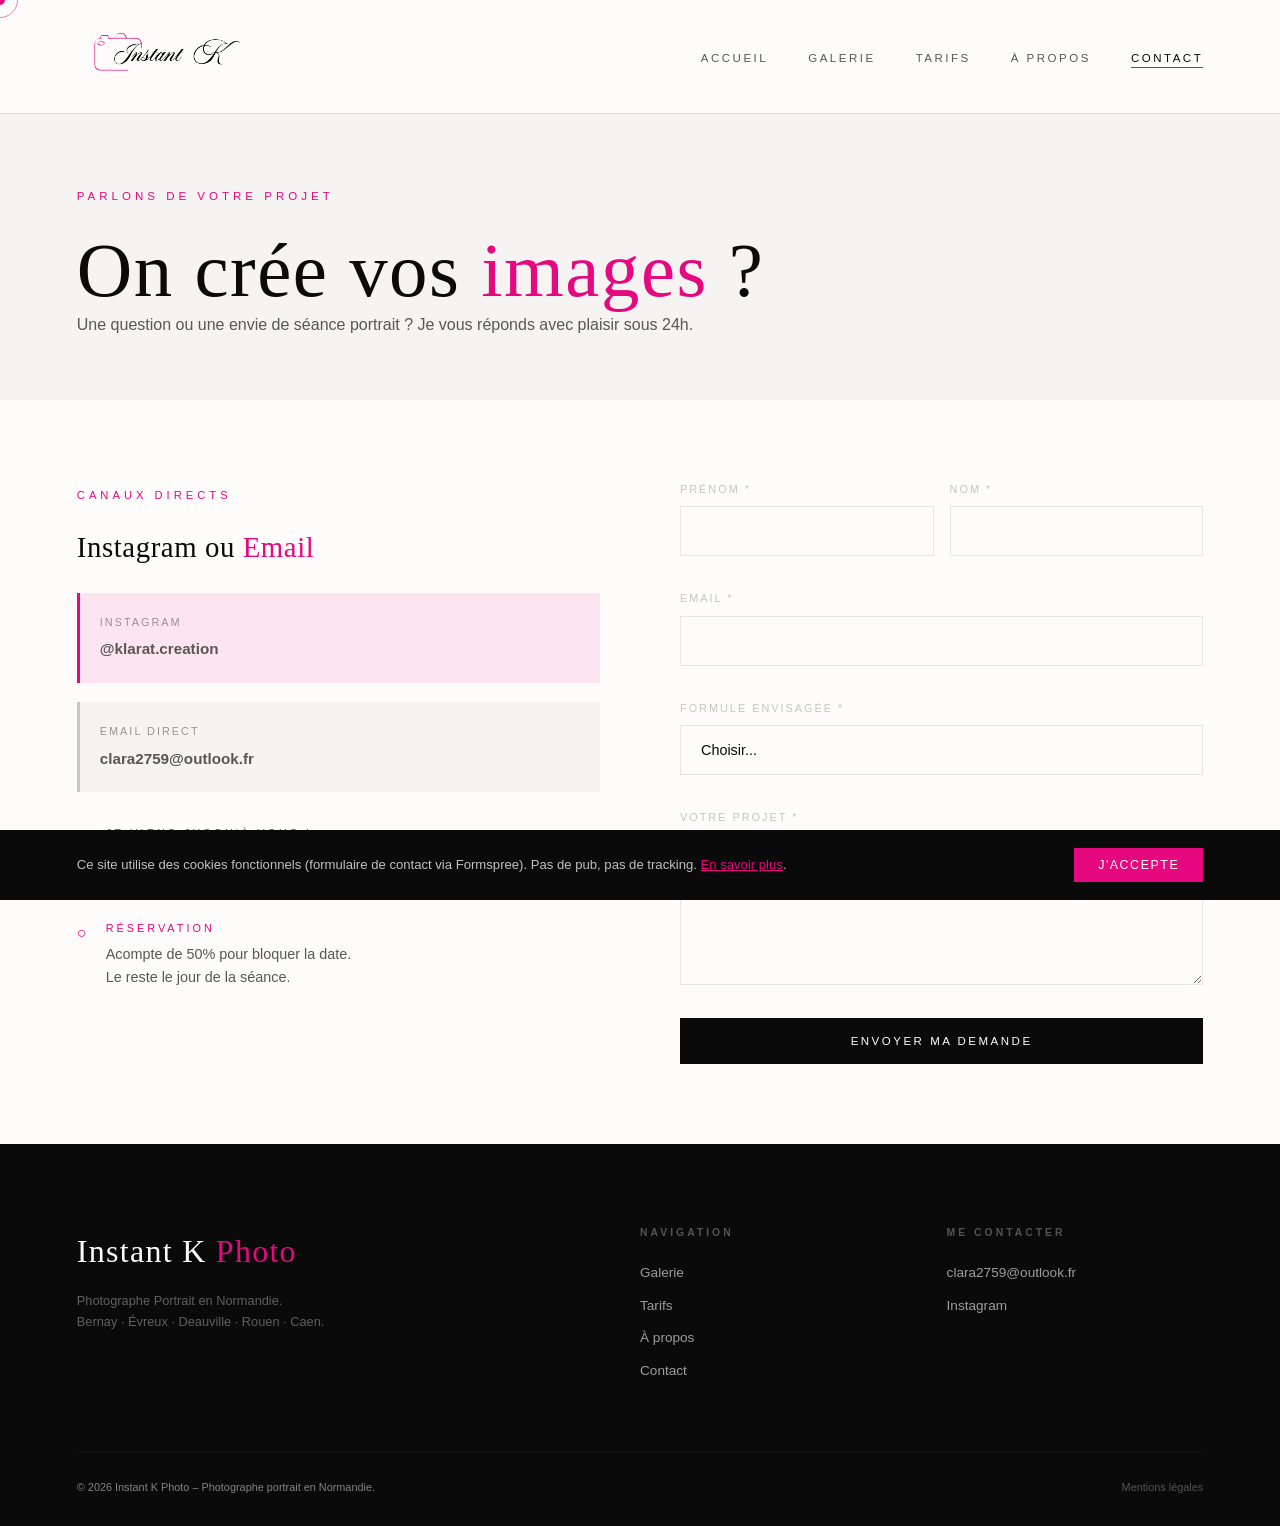
==== contact.html @ 1f69a55f "Add files via upload" ====
<!DOCTYPE html>
<html lang="fr">

<head>
    <meta charset="UTF-8">
    <meta name="viewport" content="width=device-width, initial-scale=1.0">
    <title>Contact & Réservation | Photographe Portrait Eure & Normandie – Instant K Photo</title>
    <meta name="description"
        content="Réservez votre séance portrait avec Clara en Normandie. Contact rapide via formulaire, email ou Instagram. Séances le weekend à Bernay, Rouen, Évreux et Deauville. Je viens jusqu'à vous !">
    <meta name="keywords"
        content="contact photographe normandie, réserver séance photo eure, photographe bernay contact, instant k photo réservation, photographe portrait normandie contact">
    <meta name="robots" content="index, follow">
    <link rel="canonical" href="https://www.instant-k-photo.fr/contact.html">

    <meta property="og:type" content="website">
    <meta property="og:title" content="Contact – Instant K Photo | Photographe Portrait Normandie">
    <meta property="og:description"
        content="Une question ? Un projet de séance ? Contactez Clara pour vos portraits dans l'Eure et en Normandie.">
    <meta property="og:image" content="https://www.instant-k-photo.fr/og-image.jpg">
    <meta property="og:url" content="https://www.instant-k-photo.fr/contact.html">
    <meta property="og:locale" content="fr_FR">
    <meta property="og:site_name" content="Instant K Photo">

    <meta name="twitter:card" content="summary_large_image">
    <meta name="twitter:title" content="Contact – Instant K Photo | Photographe Portrait Normandie">
    <meta name="twitter:description"
        content="Une question ? Un projet de séance ? Contactez Clara pour vos portraits dans l'Eure et en Normandie.">
    <meta name="twitter:image" content="https://www.instant-k-photo.fr/og-image.jpg">

    <link rel="icon" href="favicon.png" type="image/x-icon">
    <link rel="stylesheet" href="style.css">
</head>

<body>
    <!-- Bandeau cookies RGPD -->
    <div id="cookie-banner" style="display:none;" role="dialog" aria-label="Politique de cookies">
        <p>Ce site utilise des cookies fonctionnels (formulaire de contact via Formspree). Pas de pub, pas de tracking.
            <a href="mentions-legales.html">En savoir plus</a>.</p>
        <button id="cookie-accept" class="cookie-btn">J'accepte</button>
    </div>
    <div class="cursor" id="cursor"></div>
    <div class="cursor-follower" id="cursor-follower"></div>

    <header id="header">
        <nav aria-label="Navigation principale">
            <a href="index.html">
                <img src="Logo/Instant K.png" alt="Logo Instant K Photo – Photographe portrait en Normandie">
            </a> <button class="burger" id="burger" aria-label="Ouvrir le menu" aria-expanded="false"
                aria-controls="nav-menu">
                <span></span><span></span><span></span>
            </button>
            <ul id="nav-menu">
                <li><a href="index.html">Accueil</a></li>
                <li><a href="galerie.html">Galerie</a></li>
                <li><a href="tarifs.html">Tarifs</a></li>
                <li><a href="propos.html">À propos</a></li>
                <li><a href="contact.html" class="active">Contact</a></li>
            </ul>
        </nav>
    </header>

    <section class="page-hero">
        <div class="page-hero-inner">
            <p class="hero-eyebrow">Parlons de votre projet</p>
            <h1 class="reveal">On crée vos <span>images</span> ?</h1>
            <p class="reveal delay-1">Une question ou une envie de séance portrait ? Je vous réponds avec plaisir sous
                24h.</p>
        </div>
    </section>

    <section style="padding: 80px 6%;">
        <div class="contact-grid">

            <div class="reveal-left">
                <span class="eyebrow">Canaux directs</span>
                <h2 class="contact-subtitle">Instagram ou <span>Email</span></h2>

                <a href="https://www.instagram.com/klarat.creation" target="_blank" rel="noopener"
                    class="contact-link contact-link--rose">
                    <div>
                        <p class="contact-link-label">Instagram</p>
                        <p class="contact-link-value">@klarat.creation</p>
                    </div>
                </a>

                <a href="mailto:clara2759@outlook.fr" class="contact-link contact-link--grey">
                    <div>
                        <p class="contact-link-label">Email Direct</p>
                        <p class="contact-link-value">clara2759@outlook.fr</p>
                    </div>
                </a>

                <div class="contact-infos">
                    <div class="contact-info-item">
                        <span class="contact-info-dot" aria-hidden="true">○</span>
                        <div>
                            <p class="contact-info-title">Je viens jusqu'à vous !</p>
                            <p class="contact-info-text">Bernay, Brionne, Neubourg (offert).<br>Évreux, Deauville,
                                Rouen, Caen et toute la Normandie — on s'arrange !</p>
                        </div>
                    </div>
                    <div class="contact-info-item">
                        <span class="contact-info-dot" aria-hidden="true">○</span>
                        <div>
                            <p class="contact-info-title">Réservation</p>
                            <p class="contact-info-text">Acompte de 50% pour bloquer la date.<br>Le reste le jour de la
                                séance.</p>
                        </div>
                    </div>
                </div>
            </div>

            <div class="reveal-right">
                <form id="contact-form" action="https://formspree.io/f/mdayjkje" method="POST" novalidate>
                    <input type="text" name="_gotcha" style="display:none;" tabindex="-1" autocomplete="off">
                    <input type="hidden" name="_next" value="https://www.instant-k-photo.fr/contact.html?sent=1">
                    <input type="hidden" name="_subject" value="Nouvelle demande de séance – Instant K Photo">

                    <div class="form-row">
                        <div class="form-field">
                            <label for="prenom">Prénom *</label>
                            <input type="text" id="prenom" name="prenom" required autocomplete="given-name"
                                aria-describedby="prenom-error">
                            <span class="field-error" id="prenom-error" role="alert" aria-live="polite"></span>
                        </div>
                        <div class="form-field">
                            <label for="nom">Nom *</label>
                            <input type="text" id="nom" name="nom" required autocomplete="family-name"
                                aria-describedby="nom-error">
                            <span class="field-error" id="nom-error" role="alert" aria-live="polite"></span>
                        </div>
                    </div>

                    <div class="form-field">
                        <label for="email">Email *</label>
                        <input type="email" id="email" name="email" required autocomplete="email"
                            aria-describedby="email-error">
                        <span class="field-error" id="email-error" role="alert" aria-live="polite"></span>
                    </div>

                    <div class="form-field">
                        <label for="prestation">Formule envisagée *</label>
                        <select id="prestation" name="prestation" required aria-describedby="prestation-error">
                            <option value="" disabled selected>Choisir...</option>
                            <option value="decouverte">Découverte – Solo 30 min (50€)</option>
                            <option value="solo">Solo – 1h (70€)</option>
                            <option value="duo">Duo – 1h (90€)</option>
                            <option value="trio">Trio – 1h (110€)</option>
                            <option value="famille">Groupe / Famille – 1h (150€)</option>
                            <option value="domicile">Séance à domicile (bientôt)</option>
                            <option value="autre">Autre projet portrait</option>
                        </select>
                        <span class="field-error" id="prestation-error" role="alert" aria-live="polite"></span>
                    </div>

                    <div class="form-field">
                        <label for="message">Votre projet *</label>
                        <textarea id="message" name="message" rows="5" required aria-describedby="message-error"
                            placeholder="Dites-m'en un peu plus sur vos envies..."></textarea>
                        <span class="field-error" id="message-error" role="alert" aria-live="polite"></span>
                    </div>

                    <button type="submit" class="btn btn-full" id="submit-btn">
                        <span id="submit-label">Envoyer ma demande</span>
                    </button>

                    <div id="form-success" class="form-success" hidden aria-live="polite">
                        <p>✓ Message envoyé ! Je vous réponds sous 24h.</p>
                    </div>
                    <div id="form-error-global" class="form-error-global" hidden aria-live="polite">
                        <p>Une erreur est survenue. Réessayez ou écrivez-moi directement par email.</p>
                    </div>
                </form>
            </div>
        </div>
    </section>

    <footer role="contentinfo">
        <div class="footer-grid">
            <div>
                <a href="index.html" class="logo footer-logo">Instant K <span>Photo</span></a>
                <p class="footer-tagline">Photographe Portrait en Normandie.<br>Bernay · Évreux · Deauville · Rouen ·
                    Caen.</p>
            </div>
            <div>
                <h4>Navigation</h4>
                <a href="galerie.html">Galerie</a>
                <a href="tarifs.html">Tarifs</a>
                <a href="propos.html">À propos</a>
                <a href="contact.html">Contact</a>
            </div>
            <div>
                <h4>Me contacter</h4>
                <a href="mailto:clara2759@outlook.fr">clara2759@outlook.fr</a>
                <a href="https://www.instagram.com/klarat.creation" target="_blank" rel="noopener">Instagram</a>
            </div>
        </div>
        <div class="footer-bottom">
            <span>&copy; 2026 Instant K Photo – Photographe portrait en Normandie.</span>
            <a href="mentions-legales.html">Mentions légales</a>
        </div>
    </footer>

    <script src="script.js" defer></script>
</body>

</html>
---- style.css ----
@font-face {
    font-family: 'Adelia';
    src: url('fonts/adelia.woff2') format('woff2');
    font-display: swap;
}

@font-face {
    font-family: 'Avenir';
    src: url('fonts/avenir.woff2') format('woff2');
    font-display: swap;
}

:root {
    --noir: #0a0a0a;
    --blanc: #fdfcfb;
    --rose: #e5087e;
    --rose-doux: #fce4f0;
    --rose-fonce: #e5087e;
    --gris-clair: #f5f4f2;
    --gris-moyen: #c8c4be;
    --gris-texte: #5a5653;
    --transition: 0.4s cubic-bezier(0.25, 0.46, 0.45, 0.94);
}

/* ================================
   RESET & BASE
   ================================ */
*,
*::before,
*::after {
    margin: 0;
    padding: 0;
    box-sizing: border-box;
}

html {
    scroll-behavior: smooth;
    font-size: 16px;
}

body {
    font-family: 'Avenir', 'Futura', sans-serif;
    background: var(--blanc);
    color: var(--noir);
    line-height: 1.7;
    overflow-x: hidden;
    cursor: none;
}

/* ================================
   CURSEUR PERSONNALISÉ
   ================================ */
.cursor {
    width: 10px;
    height: 10px;
    background: var(--rose-fonce);
    border-radius: 50%;
    position: fixed;
    pointer-events: none;
    z-index: 9999;
    transition: transform 0.15s ease, opacity 0.2s ease;
    transform: translate(-50%, -50%);
}

.cursor-follower {
    width: 36px;
    height: 36px;
    border: 1px solid var(--rose-fonce);
    border-radius: 50%;
    position: fixed;
    pointer-events: none;
    z-index: 9998;
    transition: transform 0.4s ease, opacity 0.3s ease;
    transform: translate(-50%, -50%);
    opacity: 0.5;
}

.cursor.hover {
    transform: translate(-50%, -50%) scale(2.5);
}

.cursor-follower.hover {
    transform: translate(-50%, -50%) scale(1.5);
    opacity: 0.8;
}

/* ================================
   TYPOGRAPHIE
   ================================ */
h1,
h2,
h3,
.logo {
    font-family: 'Adelia', cursive;
    font-weight: normal;
    letter-spacing: 0.02em;
}

h1 {
    font-size: clamp(3rem, 6vw, 5rem);
    line-height: 1.05;
}

h2 {
    font-size: clamp(2rem, 4vw, 3.5rem);
    line-height: 1.1;
    margin-bottom: 1rem;
}

h3 {
    font-size: clamp(1.2rem, 2vw, 1.8rem);
}

h2 span,
h1 span {
    color: var(--rose-fonce);
}

p {
    font-family: 'Avenir', sans-serif;
    font-size: clamp(0.9rem, 1.5vw, 1rem);
    color: var(--gris-texte);
    line-height: 1.8;
}

/* ================================
   NAVIGATION
   ================================ */
header {
    position: fixed;
    width: 100%;
    top: 0;
    z-index: 1000;
    background: rgba(253, 252, 251, 0.96);
    backdrop-filter: blur(12px);
    -webkit-backdrop-filter: blur(12px);
    border-bottom: 1px solid rgba(229, 8, 126, 0.2);
    transition: var(--transition);
}

header.scrolled {
    border-bottom-color: rgba(229, 8, 126, 0.5);
    box-shadow: 0 4px 30px rgba(0, 0, 0, 0.04);
}

nav {
    max-width: 1280px;
    margin: 0 auto;
    padding: 1.4rem 6%;
    display: flex;
    justify-content: space-between;
    align-items: center;
}

.logo {
    font-size: 1.7rem;
    text-decoration: none;
    color: var(--noir);
    letter-spacing: 0.04em;
    transition: opacity 0.3s;
}

.logo:hover {
    opacity: 0.7;
}

.logo span {
    color: var(--rose-fonce);
}

nav ul {
    display: flex;
    list-style: none;
    gap: 2.5rem;
    align-items: center;
}

nav ul a {
    text-decoration: none;
    color: var(--gris-texte);
    font-family: 'Avenir', sans-serif;
    text-transform: uppercase;
    font-size: 0.72rem;
    letter-spacing: 2.5px;
    position: relative;
    transition: color 0.3s;
}

nav ul a::after {
    content: '';
    position: absolute;
    bottom: -4px;
    left: 0;
    width: 0;
    height: 1px;
    background: var(--rose-fonce);
    transition: width 0.3s ease;
}

nav ul a:hover,
nav ul a.active {
    color: var(--noir);
}

nav ul a:hover::after,
nav ul a.active::after {
    width: 100%;
}

/* Menu burger mobile */
.burger {
    display: none;
    flex-direction: column;
    gap: 5px;
    cursor: pointer;
    padding: 4px;
    background: none;
    border: none;
}

.burger span {
    display: block;
    width: 24px;
    height: 1.5px;
    background: var(--noir);
    transition: var(--transition);
}

.burger.open span:nth-child(1) {
    transform: rotate(45deg) translate(4.5px, 4.5px);
}

.burger.open span:nth-child(2) {
    opacity: 0;
}

.burger.open span:nth-child(3) {
    transform: rotate(-45deg) translate(4.5px, -4.5px);
}

/* ================================
   SECTIONS
   ================================ */
section {
    padding: 140px 6% 80px;
    max-width: 1280px;
    margin: 0 auto;
}

/* ================================
   PAGE HERO (pages intérieures)
   ================================ */
.page-hero {
    height: auto;
    min-height: 400px;
    display: flex;
    flex-direction: column;
    justify-content: flex-end;
    background: var(--gris-clair);
    padding-bottom: 60px;
    max-width: 100%;
    padding-top: 0;
    padding-left: 0;
    padding-right: 0;
    margin: 0;
}

.page-hero-inner {
    max-width: 1280px;
    margin: 0 auto;
    padding: 0 6%;
    width: 100%;
}

.page-hero h1 {
    font-size: clamp(2.5rem, 6vw, 5rem);
}

/* ================================
   HERO (accueil)
   ================================ */
.hero {
    height: 100vh;
    min-height: 650px;
    display: flex;
    flex-direction: column;
    justify-content: center;
    align-items: flex-start;
    text-align: left;
    background: var(--gris-clair);
    position: relative;
    overflow: hidden;
    padding: 0 10%;
    max-width: 100%;
    margin: 0;
}

.hero::before {
    content: '';
    position: absolute;
    top: -20%;
    right: -10%;
    width: 55vw;
    height: 55vw;
    max-width: 700px;
    max-height: 700px;
    background: radial-gradient(circle, rgba(229, 8, 126, 0.35) 0%, transparent 70%);
    border-radius: 50%;
    animation: float-blob 8s ease-in-out infinite;
}

.hero::after {
    content: '';
    position: absolute;
    bottom: -10%;
    left: 5%;
    width: 30vw;
    height: 30vw;
    max-width: 400px;
    max-height: 400px;
    background: radial-gradient(circle, rgba(229, 8, 126, 0.2) 0%, transparent 70%);
    border-radius: 50%;
    animation: float-blob 10s ease-in-out infinite reverse;
}

@keyframes float-blob {
    0%, 100% { transform: translate(0, 0) scale(1); }
    33% { transform: translate(20px, -30px) scale(1.05); }
    66% { transform: translate(-15px, 20px) scale(0.95); }
}

.hero-eyebrow {
    font-family: 'Avenir', sans-serif;
    text-transform: uppercase;
    font-size: 0.72rem;
    letter-spacing: 4px;
    color: var(--rose-fonce);
    margin-bottom: 1.5rem;
    opacity: 0;
    animation: fade-up 0.8s ease forwards 0.2s;
}

.hero h1 {
    opacity: 0;
    animation: fade-up 0.9s ease forwards 0.4s;
}

.hero p {
    font-size: clamp(1rem, 1.8vw, 1.15rem);
    margin-top: 1.5rem;
    color: var(--gris-texte);
    max-width: 500px;
    opacity: 0;
    animation: fade-up 0.9s ease forwards 0.6s;
}

.hero .btn {
    margin-top: 2.5rem;
    opacity: 0;
    animation: fade-up 0.9s ease forwards 0.8s;
}

.hero-scroll {
    position: absolute;
    bottom: 2.5rem;
    left: 50%;
    transform: translateX(-50%);
    display: flex;
    flex-direction: column;
    align-items: center;
    gap: 8px;
    opacity: 0;
    animation: fade-in 1s ease forwards 1.2s;
}

.hero-scroll span {
    font-size: 0.65rem;
    letter-spacing: 3px;
    text-transform: uppercase;
    color: var(--gris-moyen);
}

.hero-scroll-line {
    width: 1px;
    height: 50px;
    background: linear-gradient(to bottom, var(--rose-fonce), transparent);
    animation: scroll-line 2s ease-in-out infinite;
}

@keyframes scroll-line {
    0% { opacity: 1; transform: scaleY(1); transform-origin: top; }
    100% { opacity: 0; transform: scaleY(0); transform-origin: top; }
}

/* ================================
   GRILLES
   ================================ */
.grid {
    display: grid;
    grid-template-columns: repeat(auto-fit, minmax(280px, 1fr));
    gap: 2px;
    margin-top: 50px;
}

/* Grille deux colonnes égales — responsive */
.grid-two {
    grid-template-columns: 1fr 1fr;
}

/* Grille deux colonnes étroites (tarifs, home) */
.grid-two-narrow {
    grid-template-columns: 1fr 1fr;
    max-width: 800px;
}

/* Grille deux colonnes large avec gap (accueil, propos) */
.two-col-grid {
    display: grid;
    grid-template-columns: 1fr 1fr;
    gap: 80px;
    align-items: center;
}

.two-col-grid--narrow {
    max-width: 1000px;
}

/* ================================
   SERVICES / CARTES
   ================================ */
.card {
    background: var(--gris-clair);
    padding: 50px 40px;
    text-align: center;
    position: relative;
    overflow: hidden;
    transition: var(--transition);
}

.card::before {
    content: '';
    position: absolute;
    bottom: 0;
    left: 0;
    width: 100%;
    height: 3px;
    background: var(--rose-fonce);
    transform: scaleX(0);
    transition: transform 0.4s ease;
}

.card:hover::before {
    transform: scaleX(1);
}

.card:hover {
    background: var(--blanc);
}

.price {
    font-family: 'Adelia', cursive;
    font-size: 2.8rem;
    color: var(--rose-fonce);
    margin: 1rem 0;
    line-height: 1;
}

.price-detail {
    font-size: 0.8rem;
    letter-spacing: 1.5px;
    text-transform: uppercase;
    color: #0a0a0a    ;
    margin-bottom: 1.5rem;
}

.card.featured {
    background: var(--noir);
}

.card.featured h3,
.card.featured p,
.card.featured .price-detail {
    color: var(--blanc);
}

.card.featured .price {
    color: var(--rose);
}

.card.featured::before {
    background: var(--rose);
}

/* ================================
   TARIFS — LISTES & FEATURED LABEL
   ================================ */
.tarif-list {
    list-style: none;
    text-align: left;
    margin: 1.2rem 0 1.8rem;
    display: flex;
    flex-direction: column;
    gap: 0.6rem;
    align-items: center;
}

.tarif-list li {
    font-size: 0.85rem;
    color: var(--gris-texte);
    display: flex;
    gap: 0.6rem;
}

.tarif-list--light li {
    color: rgba(255, 255, 255, 0.75);
}

.tarif-arrow {
    color: var(--rose-fonce);
    flex-shrink: 0;
}

.tarif-arrow--light {
    color: var(--rose);
}

.featured-label {
    font-size: 0.65rem;
    letter-spacing: 3px;
    text-transform: uppercase;
    color: var(--rose);
    display: block;
    margin-bottom: 1rem;
}

/* ================================
   INFOS PRATIQUES (tarifs)
   ================================ */
.infos-grid {
    display: grid;
    grid-template-columns: repeat(auto-fit, minmax(240px, 1fr));
    gap: 2px;
    margin-top: 40px;
}

.info-block {
    padding: 40px 30px;
    background: var(--gris-clair);
}

.info-icon {
    font-size: 1.4rem;
    display: block;
    margin-bottom: 1rem;
}

/* ================================
   SECTION FOND GRIS (full-width)
   ================================ */
.section-full-bg {
    background: var(--gris-clair);
    max-width: 100%;
    padding: 100px 6%;
    margin: 0;
}

.section-inner {
    max-width: 1280px;
    margin: 0 auto;
}

/* ================================
   ZONES INFO
   ================================ */
.zones-info {
    text-align: center;
    margin-top: 3rem;
}

.zones-title {
    color: var(--rose-fonce);
    font-weight: 600;
    font-size: 0.95rem;
    margin-bottom: 0.5rem;
}

.zones-detail {
    font-size: 0.85rem;
    color: var(--gris-moyen);
    line-height: 1.6;
}

/* ================================
   SECTION DOMICILE (accueil)
   ================================ */
.domicile-section {
    padding-top: 100px;
    padding-bottom: 60px;
}

.domicile-inner {
    max-width: 700px;
}

.link-rose {
    color: var(--rose-fonce);
    text-decoration: none;
}

.link-rose:hover {
    text-decoration: underline;
}

/* ================================
   VISUEL SÉANCE (accueil)
   ================================ */
.seance-visual {
    background: var(--rose-doux);
    height: 420px;
    display: flex;
    align-items: center;
    justify-content: center;
    position: relative;
    overflow: hidden;
}

.seance-visual-blob {
    position: absolute;
    bottom: -30px;
    right: -30px;
    width: 150px;
    height: 150px;
    background: var(--rose);
    opacity: 0.18;
    border-radius: 50%;
}

.seance-visual-label {
    color: var(--rose-fonce);
    font-family: 'Adelia', cursive;
    font-size: 1.3rem;
    text-align: center;
    padding: 2rem;
    position: relative;
    z-index: 1;
}

/* ================================
   CTA BUTTONS (accueil)
   ================================ */
.cta-buttons {
    display: flex;
    gap: 16px;
    justify-content: center;
    flex-wrap: wrap;
    margin-top: 2rem;
}

/* ================================
   GALERIE (placeholder)
   ================================ */
.photo-placeholder {
    width: 100%;
    display: flex;
    align-items: center;
    justify-content: center;
    font-size: 0.7rem;
    letter-spacing: 2px;
    text-transform: uppercase;
    color: var(--gris-moyen);
    font-family: "Avenir", sans-serif;
    min-height: 260px;
}

/* ================================
   SECTION À PROPOS
   ================================ */
.about-grid {
    display: grid;
    grid-template-columns: 1fr 1fr;
    gap: 80px;
    align-items: center;
}

.about-image {
    position: relative;
    height: 600px;
}

.about-image-main {
    width: 80%;
    height: 100%;
    background: var(--rose-doux);
    position: relative;
    z-index: 1;
}

.about-image-accent {
    position: absolute;
    width: 200px;
    height: 200px;
    background: var(--rose-fonce);
    bottom: -30px;
    right: 0;
    z-index: 0;
    opacity: 0.25;
}

.about-offer-badge {
    margin-top: 2rem;
    padding: 20px 25px;
    border: 1px solid var(--rose-fonce);
    display: inline-block;
}

.about-offer-label {
    font-size: 0.68rem;
    letter-spacing: 3px;
    text-transform: uppercase;
    color: var(--rose-fonce);
    display: block;
    margin-bottom: 0.4rem;
}

.about-offer-price {
    color: var(--rose-fonce);
}

/* ================================
   VALEURS (propos)
   ================================ */
.valeur-block {
    padding: 40px 30px;
}

.valeur-icon {
    font-size: 1.4rem;
    display: block;
    margin-bottom: 1rem;
}

/* ================================
   PARCOURS CLIENT (propos)
   ================================ */
.parcours-list {
    list-style: none;
    display: flex;
    flex-direction: column;
    gap: 1.2rem;
}

.parcours-list li {
    display: flex;
    gap: 1rem;
    align-items: flex-start;
    font-size: 0.9rem;
    color: var(--gris-texte);
}

.parcours-num {
    font-family: 'Adelia', cursive;
    font-size: 1.8rem;
    color: var(--rose-fonce);
    line-height: 1;
    flex-shrink: 0;
}

/* ================================
   CONTACT
   ================================ */
.contact-grid {
    display: grid;
    grid-template-columns: repeat(auto-fit, minmax(320px, 1fr));
    gap: 80px;
    align-items: start;
    max-width: 1280px;
    margin: 0 auto;
}

.contact-subtitle {
    font-size: 1.8rem;
    margin-bottom: 1.8rem;
    margin-top: 0.5rem;
}

.contact-link {
    display: flex;
    align-items: center;
    gap: 16px;
    padding: 20px;
    text-decoration: none;
    color: var(--noir);
    margin-bottom: 1.2rem;
    transition: all 0.3s;
}

.contact-link--rose {
    background: var(--rose-doux);
    border-left: 3px solid var(--rose-fonce);
}

.contact-link--grey {
    background: var(--gris-clair);
    border-left: 3px solid var(--gris-moyen);
}

.contact-link:hover {
    opacity: 0.8;
}

.contact-link-label {
    font-size: 0.68rem;
    letter-spacing: 2px;
    text-transform: uppercase;
    margin-bottom: 0.2rem;
    opacity: 0.6;
}

.contact-link-value {
    font-size: 0.95rem;
    font-weight: 600;
}

.contact-infos {
    display: flex;
    flex-direction: column;
    gap: 1.5rem;
    margin-top: 2rem;
}

.contact-info-item {
    display: flex;
    gap: 1.2rem;
    align-items: flex-start;
}

.contact-info-dot {
    font-size: 1rem;
    color: var(--rose-fonce);
}

.contact-info-title {
    font-size: 0.68rem;
    letter-spacing: 3px;
    text-transform: uppercase;
    color: var(--rose-fonce);
    margin-bottom: 0.3rem;
}

.contact-info-text {
    font-size: 0.9rem;
    line-height: 1.6;
}

/* ================================
   FORMULAIRE
   ================================ */
form {
    display: flex;
    flex-direction: column;
    gap: 16px;
}

.form-row {
    display: grid;
    grid-template-columns: 1fr 1fr;
    gap: 16px;
}

.form-field {
    display: flex;
    flex-direction: column;
    gap: 0;
}

.form-field label {
    font-size: 0.68rem;
    letter-spacing: 2px;
    text-transform: uppercase;
    color: var(--gris-moyen);
    display: block;
    margin-bottom: 8px;
}

input,
textarea,
select {
    padding: 16px 20px;
    border: 1px solid #e8e5e1;
    border-radius: 0;
    font-family: 'Avenir', sans-serif;
    font-size: 0.9rem;
    width: 100%;
    background: var(--blanc);
    color: var(--noir);
    transition: border-color 0.3s;
    outline: none;
    -webkit-appearance: none;
}

input:focus,
textarea:focus,
select:focus {
    border-color: var(--rose-fonce);
}

input.input-error,
textarea.input-error,
select.input-error {
    border-color: #cc0000;
}

input::placeholder,
textarea::placeholder {
    color: var(--gris-moyen);
    font-size: 0.85rem;
}

textarea {
    resize: vertical;
    min-height: 150px;
}

.field-error {
    display: block;
    font-size: 0.75rem;
    color: #cc0000;
    margin-top: 5px;
    min-height: 1em;
}

.form-success {
    background: #f0faf4;
    border: 1px solid #b8e6c8;
    padding: 20px;
    text-align: center;
    margin-top: 1rem;
}

.form-success p {
    color: #2d7a4f;
    font-size: 0.9rem;
}

.form-error-global {
    background: #fff0f0;
    border: 1px solid #f5c6c6;
    padding: 20px;
    text-align: center;
    margin-top: 1rem;
}

.form-error-global p {
    color: #cc0000;
    font-size: 0.9rem;
}

/* ================================
   BOUTONS
   ================================ */
.btn {
    display: inline-flex;
    align-items: center;
    justify-content: center;
    gap: 10px;
    padding: 16px 40px;
    background: var(--noir);
    color: var(--blanc);
    border: 1px solid var(--noir);
    cursor: pointer;
    text-transform: uppercase;
    letter-spacing: 2.5px;
    font-size: 0.72rem;
    font-family: 'Avenir', sans-serif;
    transition: var(--transition);
    text-decoration: none;
    position: relative;
    overflow: hidden;
}

.btn::before {
    content: '';
    position: absolute;
    top: 0;
    left: -100%;
    width: 100%;
    height: 100%;
    background: var(--rose-fonce);
    transition: left 0.35s ease;
    z-index: 0;
}

.btn:hover::before {
    left: 0;
}

.btn span,
.btn svg {
    position: relative;
    z-index: 1;
}

.btn:hover {
    color: var(--blanc);
    border-color: var(--rose-fonce);
}

.btn-outline {
    background: transparent;
    color: var(--blanc);
    border-color: rgba(255, 255, 255, 0.4);
}

.btn-outline::before {
    background: var(--blanc);
}

.btn-outline:hover {
    color: var(--noir);
}

.btn-full {
    width: 100%;
}

.btn:disabled {
    opacity: 0.6;
    cursor: not-allowed;
}

/* ================================
   FOOTER
   ================================ */
footer {
    background: var(--noir);
    color: var(--blanc);
    padding: 80px 6% 30px;
}

/* 3 colonnes réelles dans le HTML */
.footer-grid {
    display: grid;
    grid-template-columns: 2fr 1fr 1fr;
    gap: 50px;
    max-width: 1280px;
    margin: 0 auto 60px;
}

.footer-logo {
    font-size: 2rem;
    color: var(--blanc);
}

.footer-logo span {
    color: var(--rose);
}

.footer-tagline {
    color: rgba(255, 255, 255, 0.35);
    font-size: 0.8rem;
    margin-top: 0.8rem;
    line-height: 1.6;
}

footer h4 {
    font-family: 'Avenir', sans-serif;
    text-transform: uppercase;
    font-size: 0.65rem;
    letter-spacing: 3px;
    color: rgba(255, 255, 255, 0.3);
    margin-bottom: 1.2rem;
}

footer a {
    display: block;
    color: rgba(255, 255, 255, 0.6);
    text-decoration: none;
    font-size: 0.85rem;
    margin-bottom: 0.6rem;
    transition: color 0.3s;
}

footer a:hover {
    color: var(--rose);
}

.footer-bottom {
    max-width: 1280px;
    margin: 0 auto;
    padding-top: 25px;
    border-top: 1px solid rgba(255, 255, 255, 0.08);
    display: flex;
    justify-content: space-between;
    align-items: center;
    font-size: 0.68rem;
    opacity: 0.5;
}

.footer-bottom a {
    display: inline;
    color: rgba(255, 255, 255, 0.6);
    font-size: 0.68rem;
    margin-bottom: 0;
}

/* ================================
   MENTIONS LÉGALES
   ================================ */
.mentions-section {
    padding-top: 80px;
    padding-bottom: 80px;
}

.mentions-inner {
    max-width: 800px;
}

.mentions-block {
    margin-bottom: 3rem;
}

.mentions-block h2 {
    font-size: 1.3rem;
    margin-bottom: 1rem;
    color: var(--noir);
}

.mentions-block p {
    margin-bottom: 0.5rem;
}

.mentions-block a {
    color: var(--rose-fonce);
    text-decoration: none;
}

.mentions-block a:hover {
    text-decoration: underline;
}

.mentions-date {
    margin-top: 2rem;
    font-size: 0.85rem;
    color: var(--gris-moyen);
}

/* ================================
   ANIMATIONS REVEAL
   ================================ */
.reveal {
    opacity: 0;
    transform: translateY(40px);
    transition: opacity 0.85s ease-out, transform 0.85s ease-out;
}

.reveal.visible {
    opacity: 1;
    transform: translateY(0);
}

.reveal-left {
    opacity: 0;
    transform: translateX(-40px);
    transition: opacity 0.85s ease-out, transform 0.85s ease-out;
}

.reveal-left.visible {
    opacity: 1;
    transform: translateX(0);
}

.reveal-right {
    opacity: 0;
    transform: translateX(40px);
    transition: opacity 0.85s ease-out, transform 0.85s ease-out;
}

.reveal-right.visible {
    opacity: 1;
    transform: translateX(0);
}

@keyframes fade-up {
    from { opacity: 0; transform: translateY(30px); }
    to { opacity: 1; transform: translateY(0); }
}

@keyframes fade-in {
    from { opacity: 0; }
    to { opacity: 1; }
}

/* Délais en cascade */
.delay-1 { transition-delay: 0.1s; }
.delay-2 { transition-delay: 0.2s; }
.delay-3 { transition-delay: 0.3s; }
.delay-4 { transition-delay: 0.4s; }
.delay-5 { transition-delay: 0.5s; }

/* ================================
   CTA SECTION
   ================================ */
.cta-section {
    text-align: center;
    padding: 120px 6%;
    background: var(--noir);
    color: var(--blanc);
    max-width: 100%;
    position: relative;
    overflow: hidden;
}

.cta-section::before {
    content: '';
    position: absolute;
    top: 50%;
    left: 50%;
    transform: translate(-50%, -50%);
    width: 600px;
    height: 600px;
    background: radial-gradient(circle, rgba(229, 8, 126, 0.12) 0%, transparent 70%);
    border-radius: 50%;
}

.cta-section h2 {
    color: var(--blanc);
    margin-bottom: 1rem;
}

.cta-section p {
    color: rgba(255, 255, 255, 0.5);
    margin-bottom: 2.5rem;
}

/* ================================
   LIGNE DÉCORATIVE
   ================================ */
.section-line {
    display: flex;
    align-items: center;
    gap: 1.5rem;
    margin-bottom: 3rem;
}

.section-line::after {
    content: '';
    flex: 1;
    height: 1px;
    background: linear-gradient(to right, var(--rose-fonce), transparent);
}

/* ================================
   UTILITAIRES
   ================================ */
.eyebrow {
    display: inline-block;
    font-family: 'Avenir', sans-serif;
    font-size: 0.7rem;
    letter-spacing: 4px;
    text-transform: uppercase;
    color: var(--rose-fonce);
    margin-bottom: 1.2rem;
}

/* ================================
   GALLERIE
   ================================ */

.gallery-pro {
  column-count: 3;
  column-gap: 8px;
  margin-top: 60px;
}
@media (max-width: 900px) { .gallery-pro { column-count: 2; } }
@media (max-width: 520px) { .gallery-pro { column-count: 1; } }

.gallery-pro-item {
  break-inside: avoid;
  margin-bottom: 8px;
  position: relative;
  overflow: hidden;
  border-radius: 2px;
  /* plus de height fixe → chaque image garde ses proportions naturelles */
}

.gallery-pro-item img {
  width: 100%;
  height: auto;   /* ← la clé du masonry */
  display: block;
}

.photo-gallery {
  display: grid;
  grid-template-columns: repeat(auto-fit, minmax(320px, 1fr));
  gap: 20px;
  margin-top: 5px;
}

.photo-gallery img {
  width: 100%;
  height: 450px;
  object-fit: cover;
  border-radius: 8px;
}

/* ================================
   RESPONSIVE
   ================================ */
@media (max-width: 1100px) {
    .footer-grid {
        grid-template-columns: 1fr 1fr;
        gap: 40px;
    }

    .about-grid {
        gap: 50px;
    }
}

@media (max-width: 900px) {
    .about-grid {
        grid-template-columns: 1fr;
    }

    .about-image {
        height: 400px;
    }

    .about-image-main {
        width: 100%;
    }

    .two-col-grid {
        grid-template-columns: 1fr;
        gap: 40px;
    }

    .grid-two {
        grid-template-columns: 1fr;
    }

    .grid-two-narrow {
        grid-template-columns: 1fr;
        max-width: 100%;
    }

    .seance-visual {
        height: 280px;
    }
}

@media (max-width: 768px) {
    h1 {
        font-size: 2.6rem;
    }

    h2 {
        font-size: 2rem;
    }

    .hero {
        padding: 0 6%;
        text-align: center;
        align-items: center;
    }

    nav ul {
        display: none;
    }

    .burger {
        display: flex;
    }

    nav ul.open {
        display: flex;
        flex-direction: column;
        position: fixed;
        top: 0;
        left: 0;
        right: 0;
        bottom: 0;
        background: var(--blanc);
        justify-content: center;
        align-items: center;
        gap: 2rem;
        z-index: 999;
    }

    nav ul.open a {
        font-size: 1.5rem;
        letter-spacing: 3px;
    }

    .form-row {
        grid-template-columns: 1fr;
    }

    .footer-grid {
        grid-template-columns: 1fr;
    }

    .footer-bottom {
        flex-direction: column;
        gap: 10px;
        text-align: center;
    }

    body {
        cursor: auto;
    }

    .cursor,
    .cursor-follower {
        display: none;
    }

    .cta-section {
        padding: 80px 6%;
    }

    section {
        padding: 100px 5% 60px;
    }

    .contact-grid {
        grid-template-columns: 1fr;
        gap: 50px;
    }

    .infos-grid {
        grid-template-columns: 1fr;
    }

    .cta-buttons {
        flex-direction: column;
        align-items: center;
    }
}

@media (max-width: 480px) {
    h1 {
        font-size: 2.1rem;
    }

    .hero {
        min-height: 100svh;
    }

    .card {
        padding: 35px 25px;
    }

    .page-hero {
        min-height: 260px;
    }
}

#header img {
    height: 60px;   /* ajuste selon ton besoin */
    width: auto;    /* garde les proportions */
}
/* ================================
   FIX BOUTONS CLIQUABLES
   ================================ */
.btn {
    pointer-events: auto;
}

.btn span {
    pointer-events: none;
}

/* ================================
   GALERIE PAGE — grille élargie
   ================================ */
.galerie-section {
    padding: 0 3%;
    max-width: 100%;
}

/*--- Premier Bouton ---*/

.hero .btn {
    position: relative !important;
    z-index: 100 !important;
    pointer-events: auto !important;
}

/* Empêcher les éléments de déco de bloquer le clic */
.hero-scroll, .cursor, .cursor-follower {
    pointer-events: none !important;
}

.tarifs-center .section-inner {
  text-align: center;
}

.tarifs-grid {
    display: grid;
    grid-template-columns: 1fr;
    gap: 20px;
}

/* 📱 Tablette */
@media (min-width: 600px) {
    .tarifs-grid {
        grid-template-columns: repeat(2, 1fr);
    }
}

/* 💻 Ordinateur */
@media (min-width: 1024px) {
    .tarifs-grid {
        grid-template-columns: repeat(2, 1fr);
        gap: 40px;
        max-width: 1000px;
        margin-left: auto;
        margin-right: auto;
    }
}
/* ================================
   GALERIE — layout masonry
   ================================ */
.gallery {
    column-count: 3;
    column-gap: 10px;
    padding: 10px;
}

.gallery .gallery-pro-item {
    break-inside: avoid;
    margin-bottom: 10px;
}

.gallery .gallery-pro-item img {
    width: 100%;
    height: auto;
    display: block;
    border-radius: 4px;
}

@media (max-width: 900px) {
    .gallery { column-count: 2; }
}

@media (max-width: 600px) {
    .gallery { column-count: 1; }
}

/* ================================
   BANDEAU COOKIES RGPD
   ================================ */
#cookie-banner {
    position: fixed;
    bottom: 0;
    left: 0;
    right: 0;
    background: var(--noir);
    color: rgba(255,255,255,0.85);
    padding: 18px 6%;
    display: flex;
    align-items: center;
    justify-content: space-between;
    gap: 20px;
    z-index: 10000;
    font-size: 0.82rem;
    flex-wrap: wrap;
}

#cookie-banner p {
    color: rgba(255,255,255,0.75);
    font-size: 0.82rem;
    margin: 0;
}

#cookie-banner a {
    color: var(--rose);
    text-decoration: underline;
}

.cookie-btn {
    padding: 10px 24px;
    background: var(--rose-fonce);
    color: #fff;
    border: none;
    cursor: pointer;
    font-family: 'Avenir', sans-serif;
    font-size: 0.78rem;
    letter-spacing: 1.5px;
    text-transform: uppercase;
    white-space: nowrap;
    flex-shrink: 0;
}

.cookie-btn:hover {
    opacity: 0.85;
}
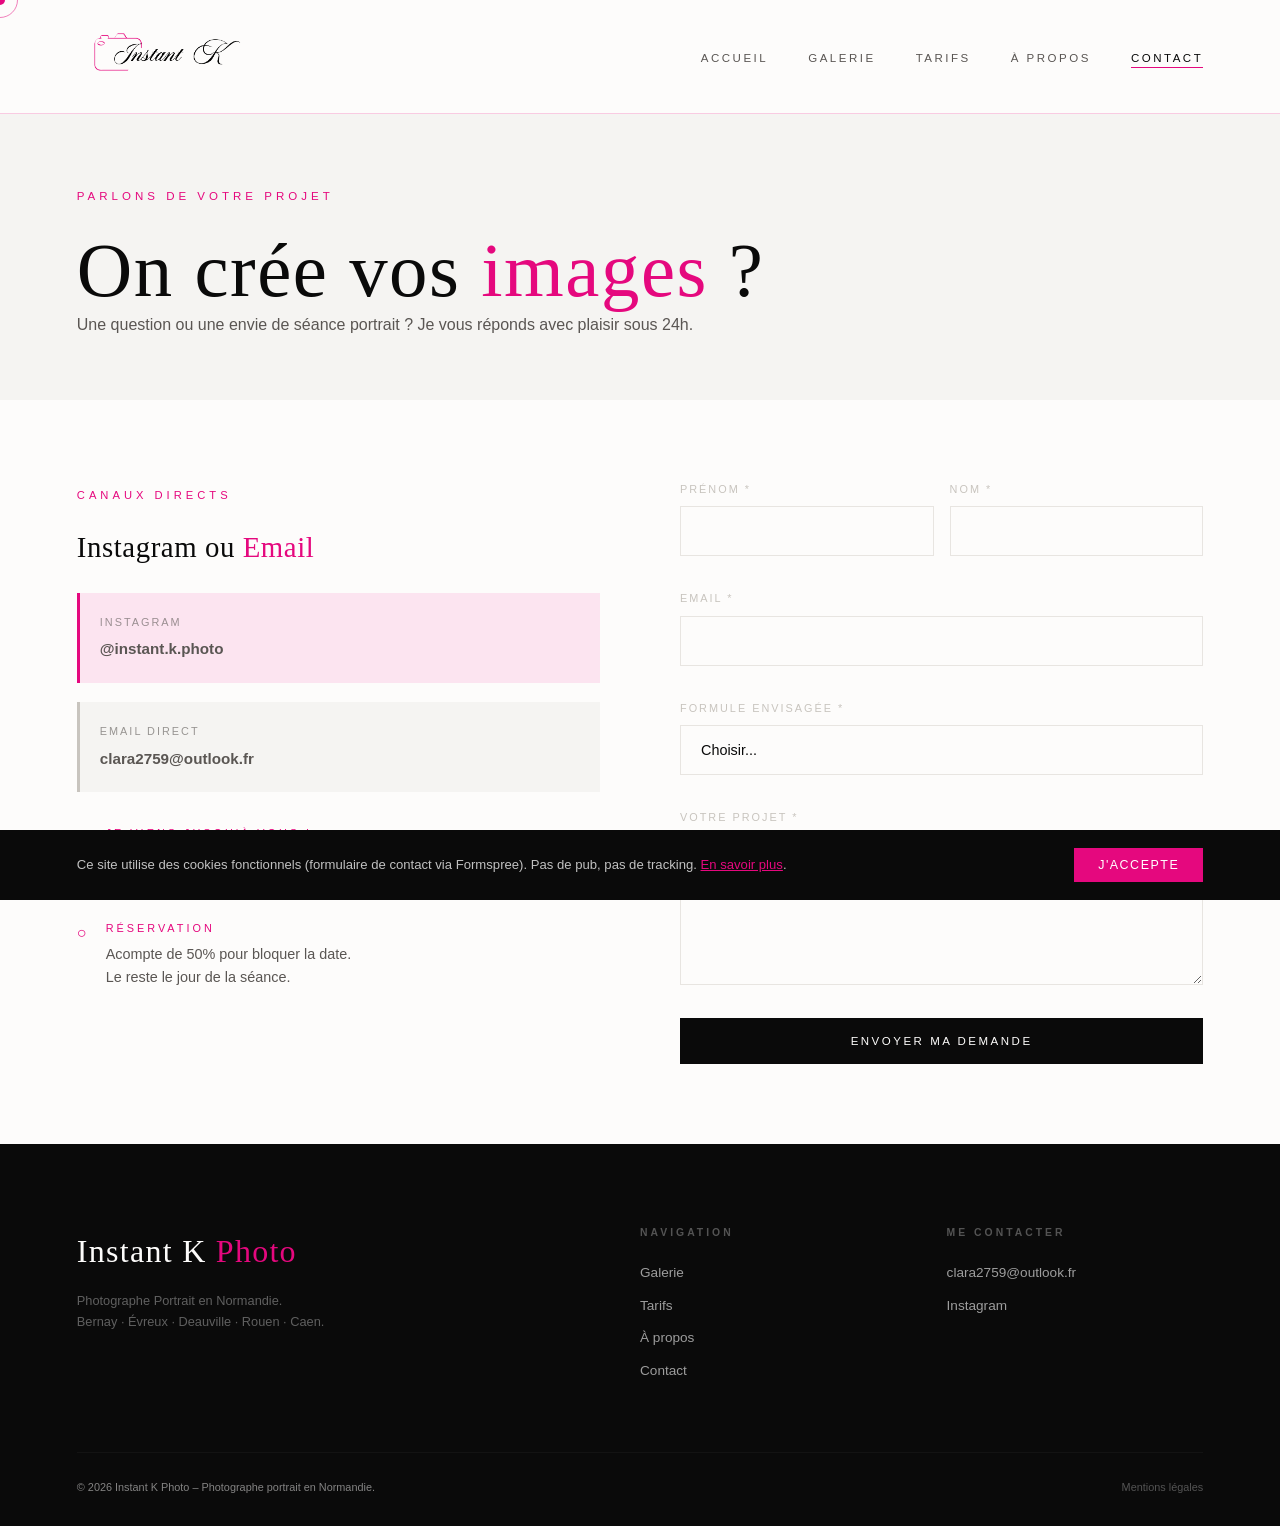
==== commit 32788d8d: "Update contact.html" ====
--- a/contact.html
+++ b/contact.html
@@ -79,7 +79,7 @@
                     class="contact-link contact-link--rose">
                     <div>
                         <p class="contact-link-label">Instagram</p>
-                        <p class="contact-link-value">@klarat.creation</p>
+                        <p class="contact-link-value">@instant.k.photo</p>
                     </div>
                 </a>
 
@@ -204,4 +204,4 @@
     <script src="script.js" defer></script>
 </body>
 
-</html>+</html>
